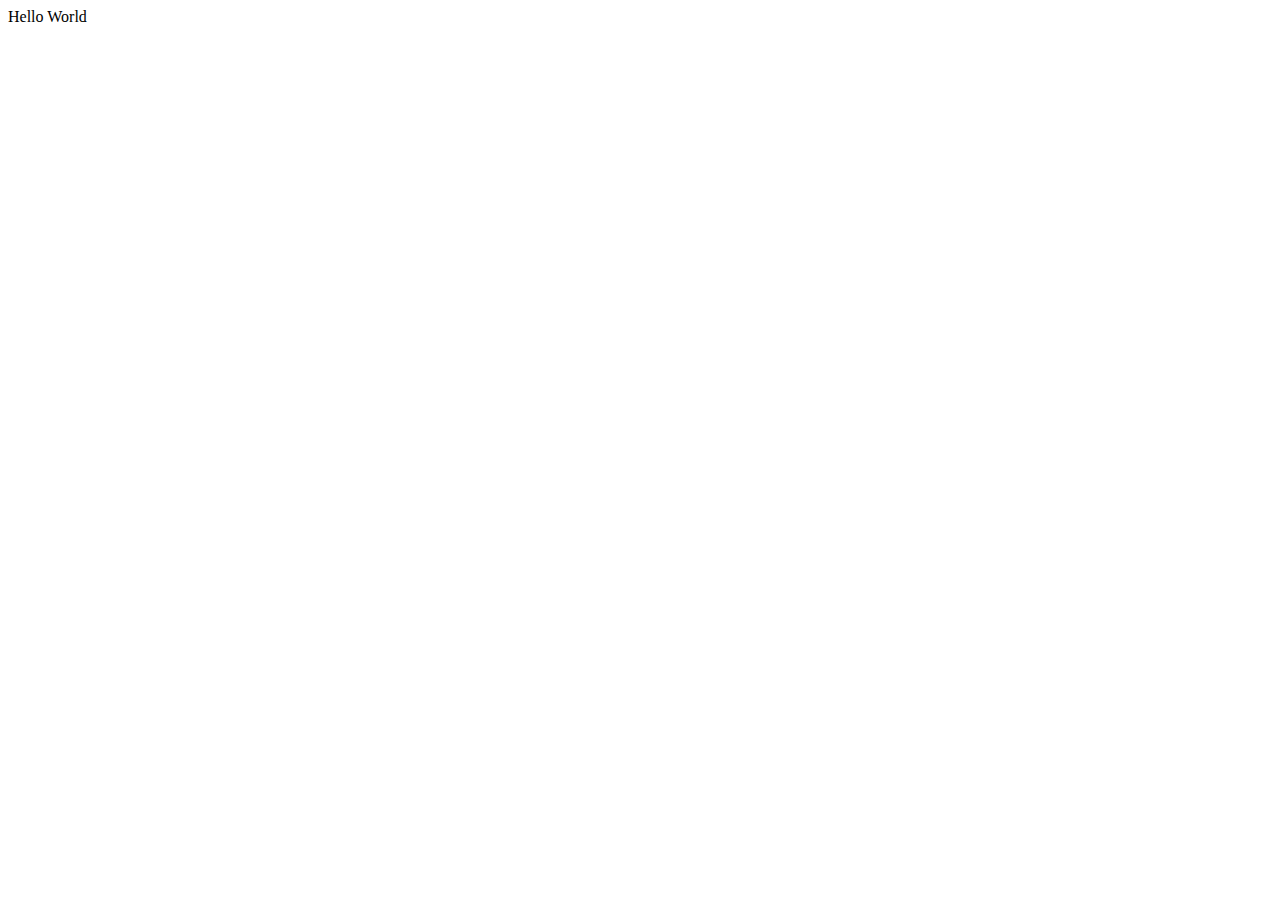
==== index.html @ c762f5f6 "hello world" ====
<!DOCTYPE html>
<html lang="en">
<head>
    <meta charset="UTF-8">
    <meta http-equiv="X-UA-Compatible" content="IE=edge">
    <meta name="viewport" content="width=device-width, initial-scale=1.0">
    <title>Fuen Cui</title>
</head>
<body>
    <div>Hello World</div>
</body>
</html>
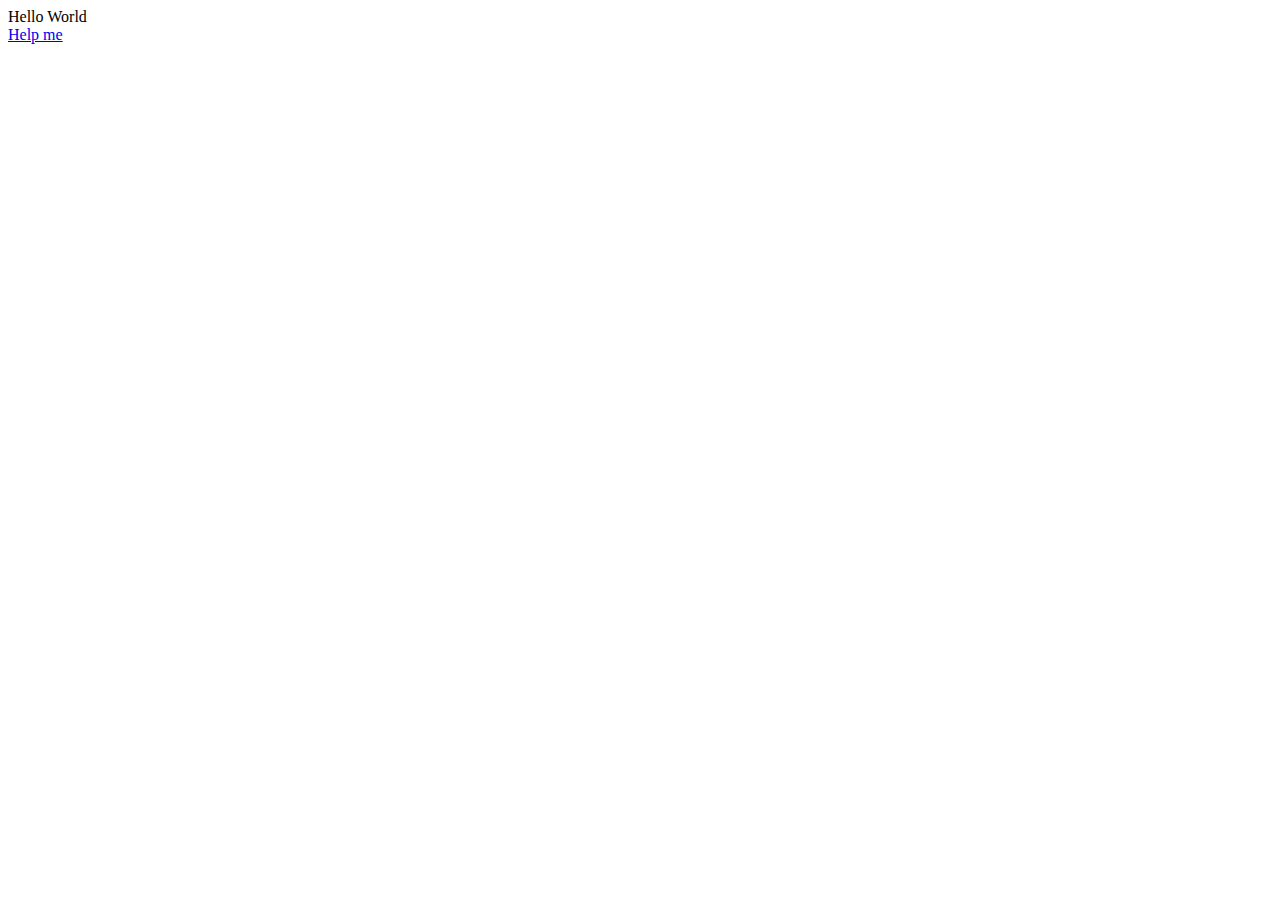
==== commit b14a4954: "link to help me" ====
--- a/index.html
+++ b/index.html
@@ -8,5 +8,6 @@
 </head>
 <body>
     <div>Hello World</div>
+    <a href="/help/index.html">Help me</a>
 </body>
 </html>
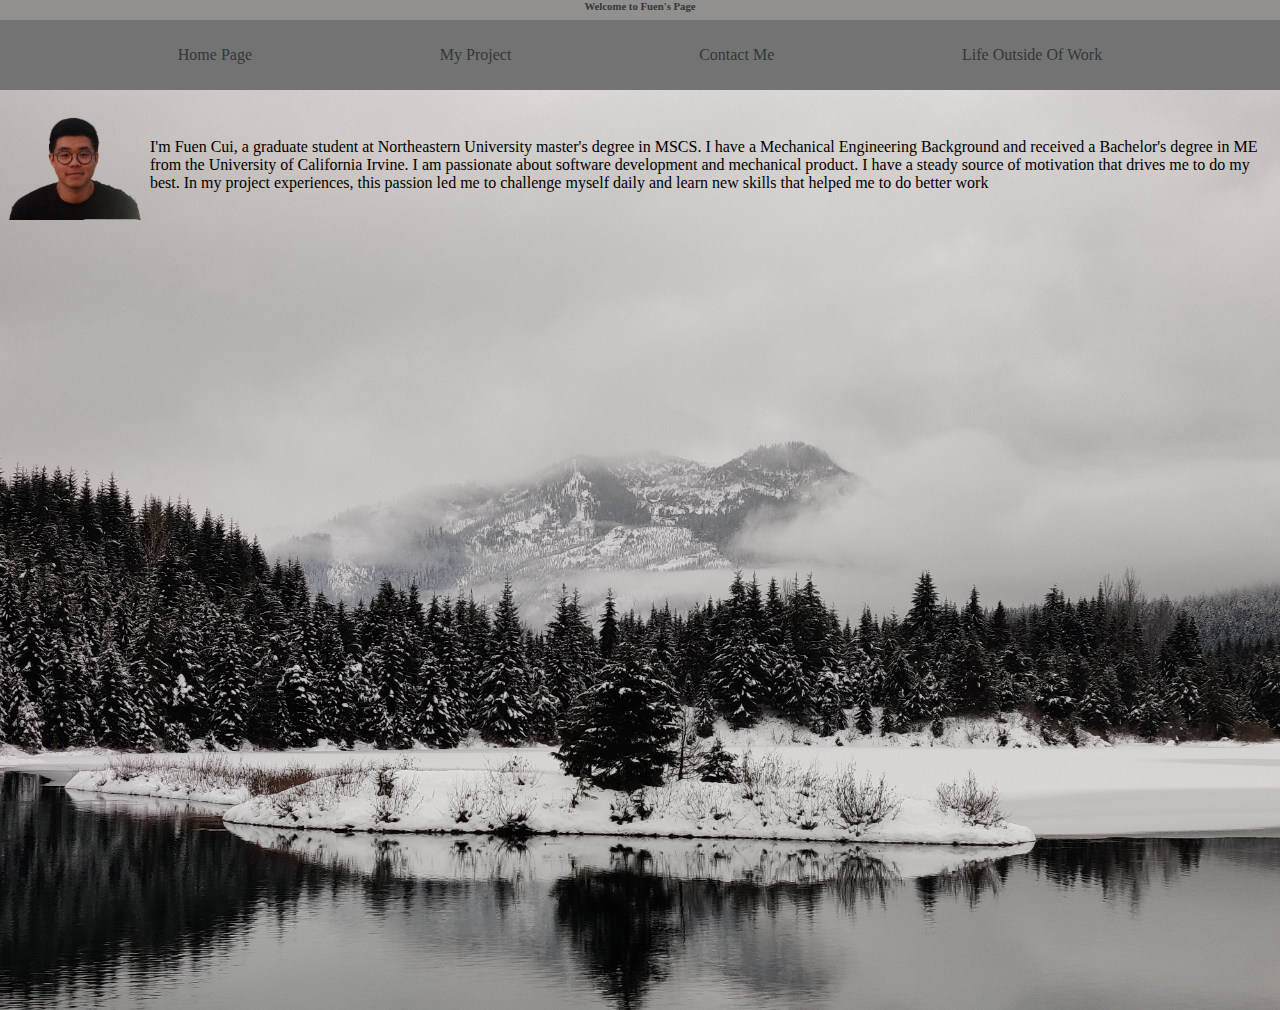
==== commit 696c0db4: "implement home page" ====
--- a/index.html
+++ b/index.html
@@ -4,10 +4,37 @@
     <meta charset="UTF-8">
     <meta http-equiv="X-UA-Compatible" content="IE=edge">
     <meta name="viewport" content="width=device-width, initial-scale=1.0">
-    <title>Fuen Cui</title>
+    <link href="/common/index_css.css" rel="stylesheet" type="text/css"/>
+    <title>Fuen's Page</title>
 </head>
 <body>
-    <div>Hello World</div>
-    <a href="/help/index.html">Help me</a>
+    <div class="HeaderBlockBar">
+        <h6>Welcome to Fuen's Page</h6>
+    </div>
+    <div class="NavBar">
+        <div><a href="/index.html">Home Page</a></div>
+        <div><a href="/index.html">My Project</a></div>
+        <div><a href="/index.html">Contact Me</a></div>
+        <div><a href="/index.html">Life Outside Of Work</a></div>
+    </div>
+    <div class="grid-container">
+        <div class="headBox">
+            <img src="/image/fuen.png">
+            <span>I'm Fuen Cui, a graduate student at Northeastern University master's degree in MSCS.
+            I have a Mechanical Engineering Background and received a Bachelor's degree
+            in ME from the University of California Irvine.
+            I am passionate about software development and mechanical product.
+            I have a steady source of motivation that drives me to do my best.
+            In my project experiences, this passion led me to challenge myself daily
+            and learn new skills that helped me to do better work</span>
+        </div>
+        <div></div>
+        <div></div>
+        <div></div>
+        <div></div>
+        <div></div>
+        <div></div>
+        <div></div>
+    </div>
 </body>
 </html>
--- a/common/index_css.css
+++ b/common/index_css.css
@@ -0,0 +1,114 @@
+*{
+    margin: 0px;
+}
+
+a:visited, a:link, a:active{
+    text-decoration: none; 
+    color: rgb(50, 56, 54)
+}
+
+.HeaderBlockBar{
+    width: 100%;
+    height: 20px;
+    background-color: rgb(146, 143, 143);
+    position: sticky;
+    top: 0px;
+    z-index: 999;
+}
+
+.HeaderBlockBar h6{
+    display: flex;
+    justify-content: space-evenly;
+    color: rgb(50, 56, 54);
+}
+
+.NavBar{
+    display: flex;
+    justify-content: space-evenly;
+    align-items: center;
+    flex-direction: row;
+    flex-wrap: nowrap;
+    width: 100%;
+    height: 70px;
+    position: sticky;
+    background-color: rgb(115, 115, 115);
+    top: 20px;
+    z-index: 999;
+}
+
+.NavBar > div{
+    display: flex;
+    justify-content: space-evenly;
+    align-items: center;
+    margin: 10px;
+    transition: 2.5s;
+}
+
+.NavBar > div::before{
+    transform: scaleX(0);
+    transform-origin: bottom left;
+    content: "";
+    display: block;
+    position: absolute;
+    top: 0;
+    right: 0;
+    left: 0;
+    bottom: 0;
+    inset: 0 0 0 0;
+    background: rgb(156, 156, 156);
+    z-index: -1;
+    transition: transform 0.8s ease;
+}
+
+.NavBar > div:hover::before{
+    transform: scaleX(1);
+    transform-origin: bottom left;
+}
+
+.NavBar > div:hover{
+    padding: 5px;
+    transform: scale(1.2, 1.2);
+    background-color: rgb(156, 156, 156);
+    filter: brightness(120%);
+    transition: all 1.7s linear;
+}
+
+.NavBar a{
+    object-fit: contain;
+}
+
+.grid-container{
+    display: grid;
+    grid-template-columns: 1fr;
+    grid-template-rows: 1fr;
+    grid-gap: 10px;
+    z-index: 99;
+    background-image:url("/image/image2.jpeg");
+    background-size: cover;
+    background-repeat: no-repeat;
+    width: 100%;
+    height: auto;
+}
+
+.grid-container > div{
+    display: flex;
+    height: auto;
+    justify-content: space-evenly;
+    align-items: center;
+}
+
+.headBox span{
+    width: auto;
+    height: auto;
+    justify-content: center;
+    align-items: center; 
+}
+
+.grid-container > div:not(:first-child){
+    display: flex;
+    height: 100px;
+    justify-content: space-evenly;
+    align-items: center;
+}
+
+
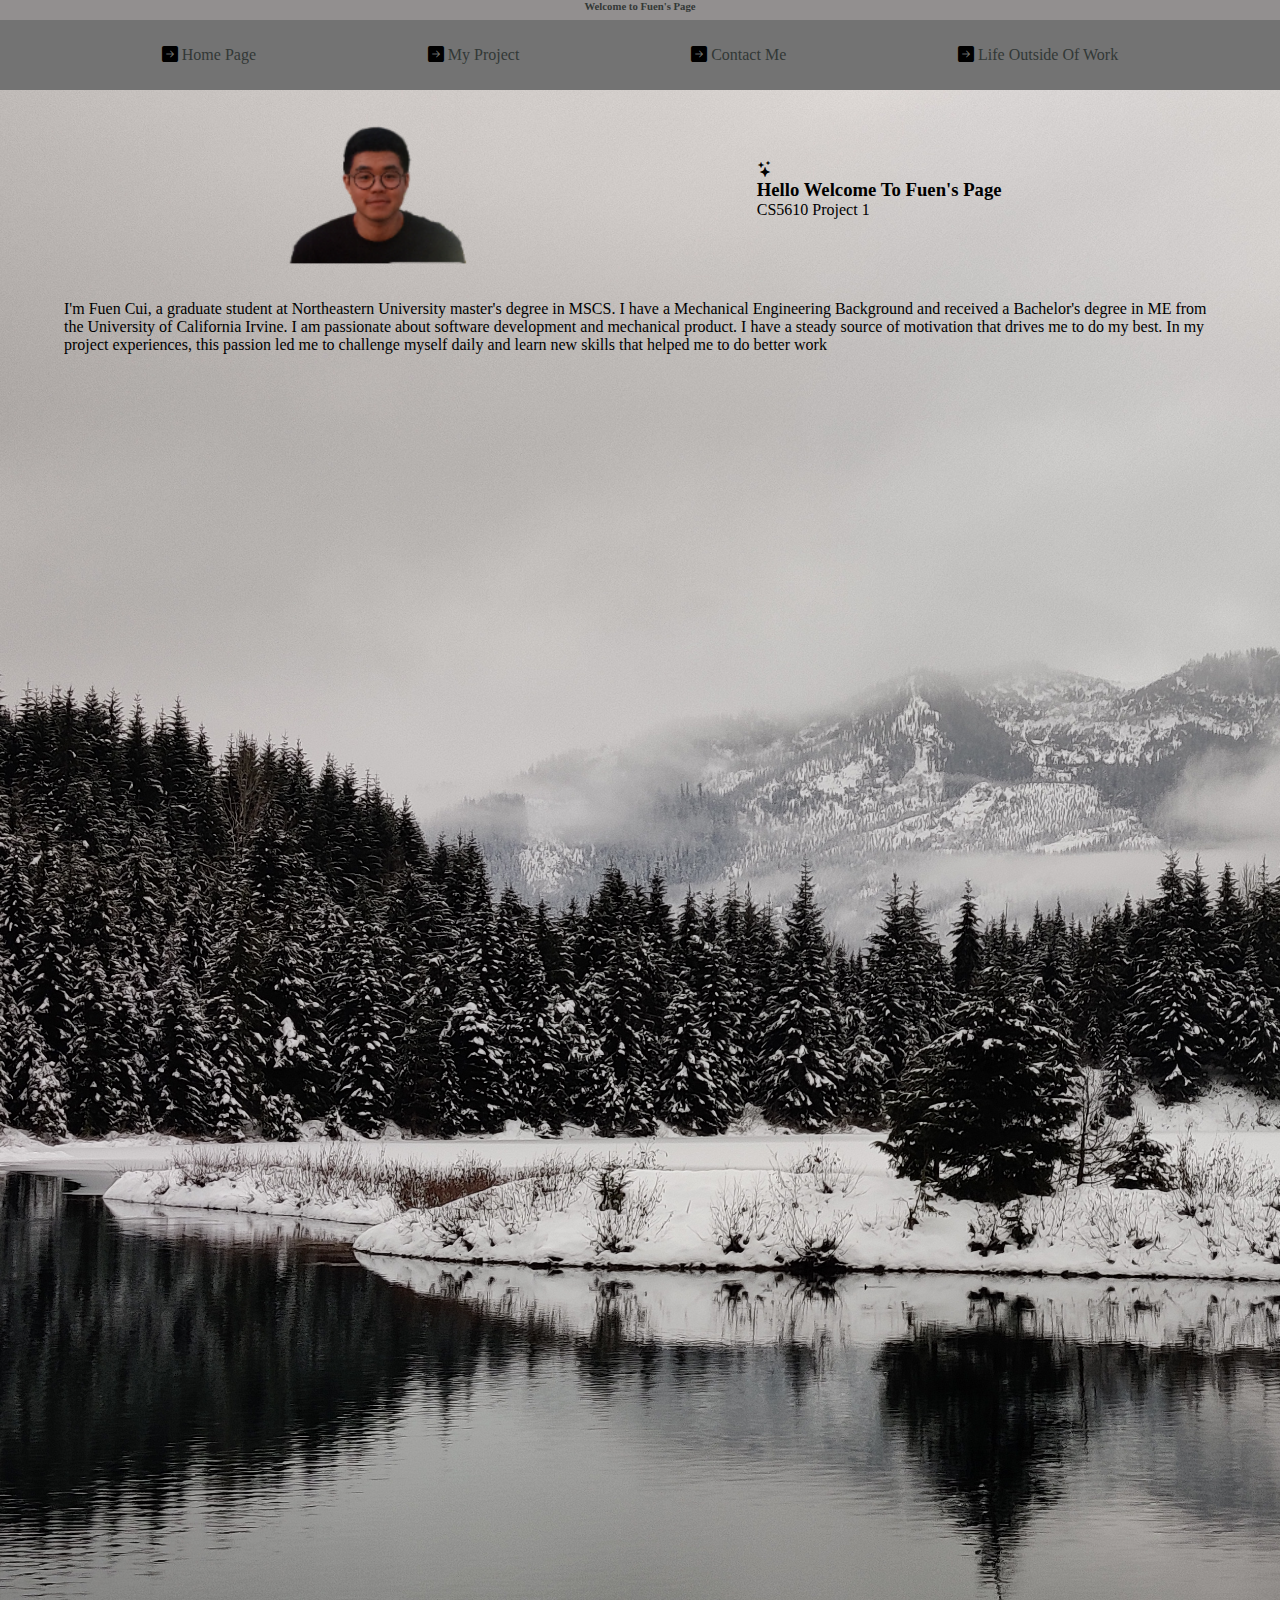
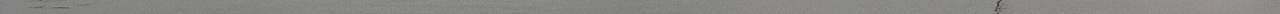
==== commit 7bd11453: "fixed bug of home page" ====
--- a/index.html
+++ b/index.html
@@ -4,6 +4,7 @@
     <meta charset="UTF-8">
     <meta http-equiv="X-UA-Compatible" content="IE=edge">
     <meta name="viewport" content="width=device-width, initial-scale=1.0">
+    <link rel="stylesheet" href="https://cdn.jsdelivr.net/npm/bootstrap-icons@1.8.1/font/bootstrap-icons.css">
     <link href="/common/index_css.css" rel="stylesheet" type="text/css"/>
     <title>Fuen's Page</title>
 </head>
@@ -12,23 +13,29 @@
         <h6>Welcome to Fuen's Page</h6>
     </div>
     <div class="NavBar">
-        <div><a href="/index.html">Home Page</a></div>
-        <div><a href="/index.html">My Project</a></div>
-        <div><a href="/index.html">Contact Me</a></div>
-        <div><a href="/index.html">Life Outside Of Work</a></div>
+        <div><i class="bi bi-arrow-right-square-fill"></i><a href="/index.html">Home Page</a></div>
+        <div><i class="bi bi-arrow-right-square-fill"></i><a href="/index.html">My Project</a></div>
+        <div><i class="bi bi-arrow-right-square-fill"></i><a href="/index.html">Contact Me</a></div>
+        <div><i class="bi bi-arrow-right-square-fill"></i><a href="/index.html">Life Outside Of Work</a></div>
     </div>
     <div class="grid-container">
         <div class="headBox">
-            <img src="/image/fuen.png">
+            <div><img src="/image/fuen.png" id="fuenImage"></div>
+            <div>
+                <i class="bi bi-stars" id="text-fill"></i>
+                <h3>Hello Welcome To Fuen's Page</h3>
+                <span>CS5610 Project 1</span>
+            </div>
+        </div>
+        <div class="introduction">
             <span>I'm Fuen Cui, a graduate student at Northeastern University master's degree in MSCS.
-            I have a Mechanical Engineering Background and received a Bachelor's degree
-            in ME from the University of California Irvine.
-            I am passionate about software development and mechanical product.
-            I have a steady source of motivation that drives me to do my best.
-            In my project experiences, this passion led me to challenge myself daily
-            and learn new skills that helped me to do better work</span>
+                I have a Mechanical Engineering Background and received a Bachelor's degree
+                in ME from the University of California Irvine.
+                I am passionate about software development and mechanical product.
+                I have a steady source of motivation that drives me to do my best.
+                In my project experiences, this passion led me to challenge myself daily
+                and learn new skills that helped me to do better work</span>
         </div>
-        <div></div>
         <div></div>
         <div></div>
         <div></div>
--- a/common/index_css.css
+++ b/common/index_css.css
@@ -19,6 +19,7 @@
 .HeaderBlockBar h6{
     display: flex;
     justify-content: space-evenly;
+    align-items: center;
     color: rgb(50, 56, 54);
 }
 
@@ -35,13 +36,16 @@
     top: 20px;
     z-index: 999;
 }
+.NavBar > div > a::before{
+    content: "\00A0";
+}
 
 .NavBar > div{
     display: flex;
     justify-content: space-evenly;
     align-items: center;
     margin: 10px;
-    transition: 2.5s;
+    transition: 2.0s;
 }
 
 .NavBar > div::before{
@@ -70,7 +74,7 @@
     transform: scale(1.2, 1.2);
     background-color: rgb(156, 156, 156);
     filter: brightness(120%);
-    transition: all 1.7s linear;
+    transition: all 1.0s linear;
 }
 
 .NavBar a{
@@ -85,7 +89,7 @@
     z-index: 99;
     background-image:url("/image/image2.jpeg");
     background-size: cover;
-    background-repeat: no-repeat;
+    background-repeat: repeat-y;
     width: 100%;
     height: auto;
 }
@@ -93,22 +97,27 @@
 .grid-container > div{
     display: flex;
     height: auto;
+    flex-direction: row;
+    flex-wrap: nowrap;
     justify-content: space-evenly;
     align-items: center;
 }
 
-.headBox span{
-    width: auto;
-    height: auto;
-    justify-content: center;
-    align-items: center; 
+#fuenImage{
+    height: 100%;
+    object-fit: contain;
 }
 
-.grid-container > div:not(:first-child){
-    display: flex;
-    height: 100px;
-    justify-content: space-evenly;
-    align-items: center;
+.grid-container div:first-of-type{
+    width: auto;
+    height: 200px;
 }
 
+.introduction{
+    padding-left: 5%;
+    padding-right: 5%;
+}
 
+.grid-container > div:not(:nth-of-type(1)):not(:nth-of-type(2)) {
+    height: 200px;
+}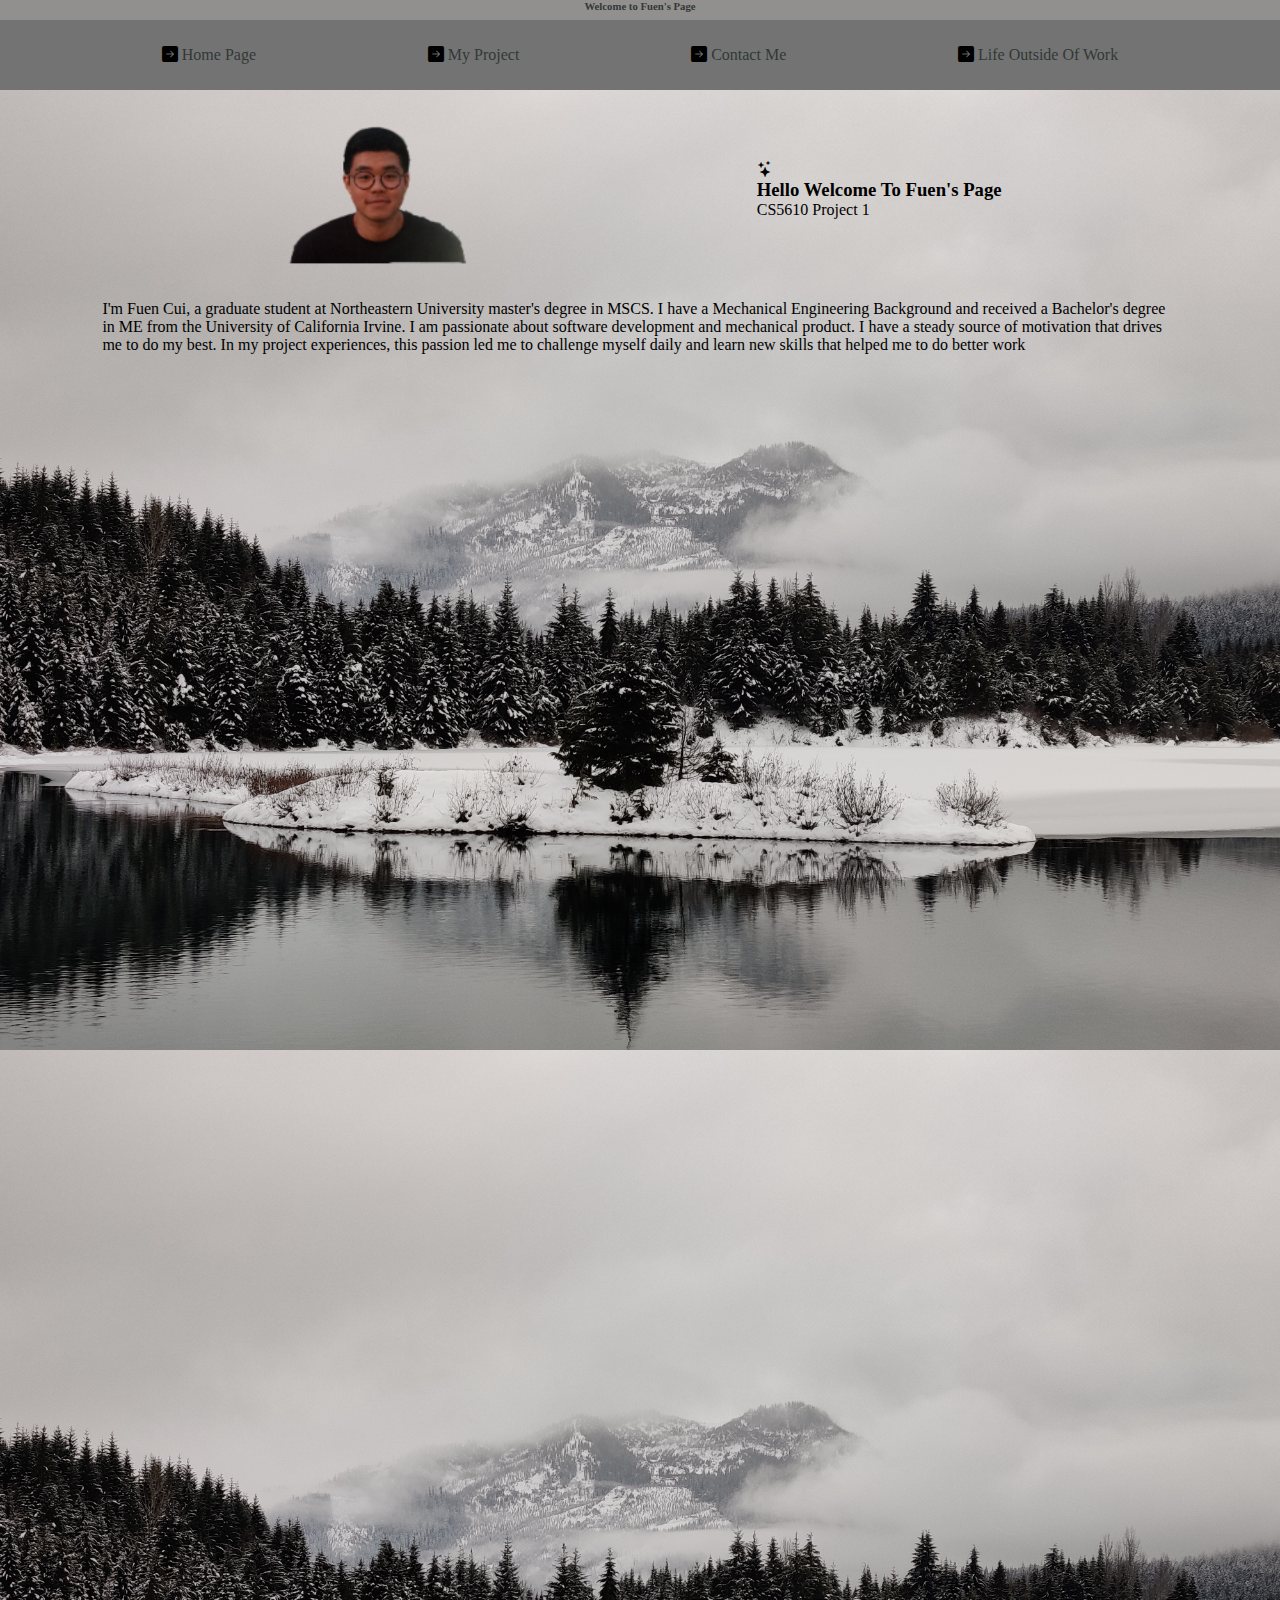
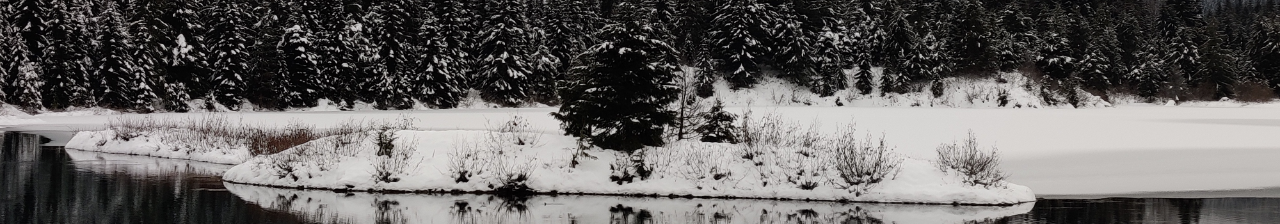
==== commit 2bf5d645: "fixed bug of home page" ====
--- a/index.html
+++ b/index.html
@@ -13,10 +13,10 @@
         <h6>Welcome to Fuen's Page</h6>
     </div>
     <div class="NavBar">
-        <div><i class="bi bi-arrow-right-square-fill"></i><a href="/index.html">Home Page</a></div>
-        <div><i class="bi bi-arrow-right-square-fill"></i><a href="/index.html">My Project</a></div>
-        <div><i class="bi bi-arrow-right-square-fill"></i><a href="/index.html">Contact Me</a></div>
-        <div><i class="bi bi-arrow-right-square-fill"></i><a href="/index.html">Life Outside Of Work</a></div>
+        <div><i class="bi bi-arrow-right-square-fill">&nbsp;</i><a href="/index.html">Home Page</a></div>
+        <div><i class="bi bi-arrow-right-square-fill">&nbsp;</i><a href="/index.html">My Project</a></div>
+        <div><i class="bi bi-arrow-right-square-fill">&nbsp;</i><a href="/index.html">Contact Me</a></div>
+        <div><i class="bi bi-arrow-right-square-fill">&nbsp;</i><a href="/index.html">Life Outside Of Work</a></div>
     </div>
     <div class="grid-container">
         <div class="headBox">
@@ -42,6 +42,8 @@
         <div></div>
         <div></div>
         <div></div>
+        <div></div>
+    
     </div>
 </body>
 </html>
--- a/common/index_css.css
+++ b/common/index_css.css
@@ -35,9 +35,6 @@
     background-color: rgb(115, 115, 115);
     top: 20px;
     z-index: 999;
-}
-.NavBar > div > a::before{
-    content: "\00A0";
 }
 
 .NavBar > div{
@@ -88,7 +85,7 @@
     grid-gap: 10px;
     z-index: 99;
     background-image:url("/image/image2.jpeg");
-    background-size: cover;
+    background-size: contain;
     background-repeat: repeat-y;
     width: 100%;
     height: auto;
@@ -114,8 +111,8 @@
 }
 
 .introduction{
-    padding-left: 5%;
-    padding-right: 5%;
+    margin-left: 8%;
+    margin-right: 8%;
 }
 
 .grid-container > div:not(:nth-of-type(1)):not(:nth-of-type(2)) {
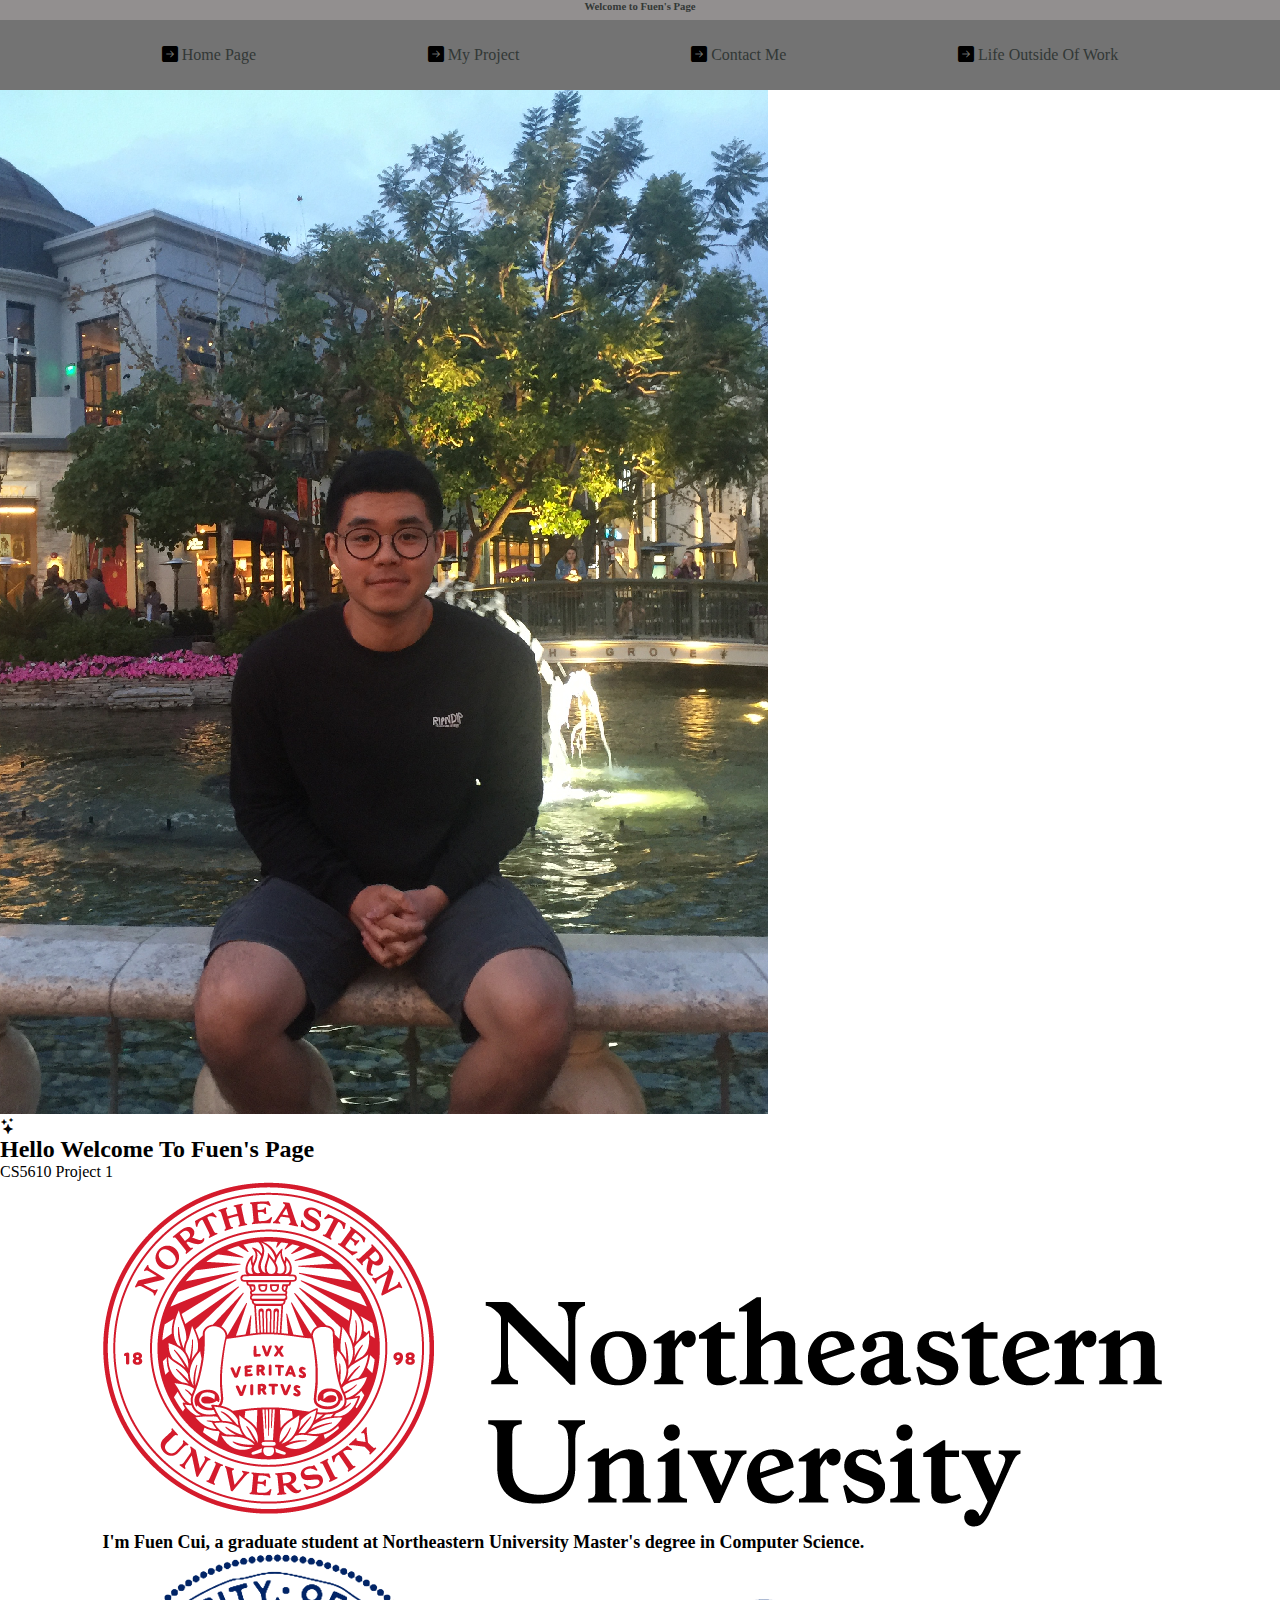
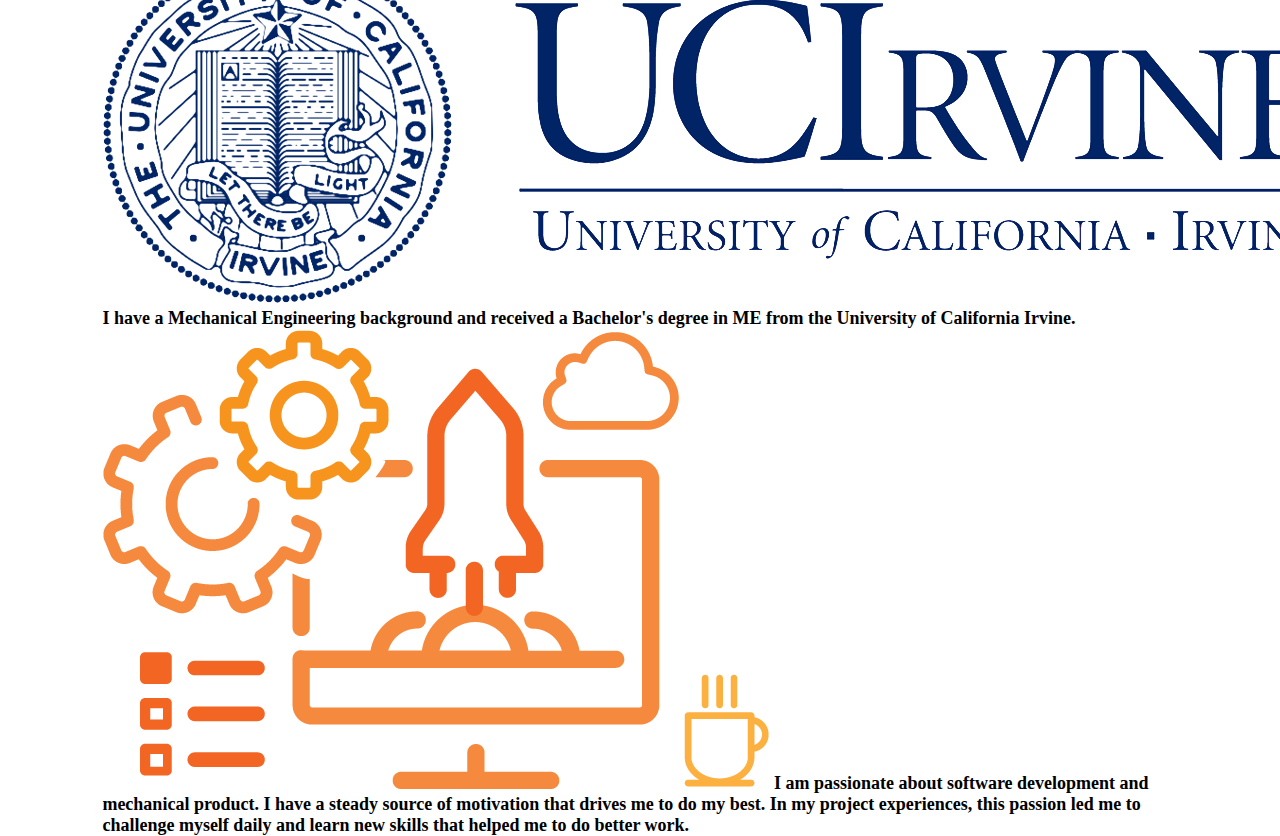
==== commit 1bc3bf93: "implement contact me page" ====
--- a/index.html
+++ b/index.html
@@ -14,36 +14,49 @@
     </div>
     <div class="NavBar">
         <div><i class="bi bi-arrow-right-square-fill">&nbsp;</i><a href="/index.html">Home Page</a></div>
-        <div><i class="bi bi-arrow-right-square-fill">&nbsp;</i><a href="/index.html">My Project</a></div>
-        <div><i class="bi bi-arrow-right-square-fill">&nbsp;</i><a href="/index.html">Contact Me</a></div>
-        <div><i class="bi bi-arrow-right-square-fill">&nbsp;</i><a href="/index.html">Life Outside Of Work</a></div>
+        <div><i class="bi bi-arrow-right-square-fill">&nbsp;</i><a href="/myProject/myProject.html">My Project</a></div>
+        <div><i class="bi bi-arrow-right-square-fill">&nbsp;</i><a href="/contactMe/contactMe.html">Contact Me</a></div>
+        <div><i class="bi bi-arrow-right-square-fill">&nbsp;</i><a href="/life/life.html">Life Outside Of Work</a></div>
     </div>
-    <div class="grid-container">
+    <div class="container">
         <div class="headBox">
-            <div><img src="/image/fuen.png" id="fuenImage"></div>
+            <div><img src="image/fuencui.png" id="cui"></div>
             <div>
                 <i class="bi bi-stars" id="text-fill"></i>
-                <h3>Hello Welcome To Fuen's Page</h3>
+                <h2>Hello Welcome To Fuen's Page</h2>
                 <span>CS5610 Project 1</span>
             </div>
         </div>
+       
         <div class="introduction">
-            <span>I'm Fuen Cui, a graduate student at Northeastern University master's degree in MSCS.
-                I have a Mechanical Engineering Background and received a Bachelor's degree
+            <div>
+                <span>
+                <img class="school" src="/image/neu.png">
+                I'm Fuen Cui, a graduate student at Northeastern University Master's degree in Computer Science.
+                </span>
+            </div>
+            <div>
+                <span>
+                <img class="school" src="/image/uci.png">
+                I have a Mechanical Engineering background and received a Bachelor's degree
                 in ME from the University of California Irvine.
+                </span>
+            </div>
+            <div>
+                <span>
+                <img class="gear" src="/image/gear.png">
                 I am passionate about software development and mechanical product.
                 I have a steady source of motivation that drives me to do my best.
                 In my project experiences, this passion led me to challenge myself daily
-                and learn new skills that helped me to do better work</span>
-        </div>
-        <div></div>
-        <div></div>
-        <div></div>
-        <div></div>
-        <div></div>
-        <div></div>
-        <div></div>
-    
+                and learn new skills that helped me to do better work.
+                </span>
+            </div>
+        </div>  
+        <div class="toBeContinued"></div>
+        <div class="toBeContinued"></div>
+        <div class="toBeContinued"></div>
+        <div class="toBeContinued"></div>
+        <div class="toBeContinued"></div>
     </div>
 </body>
 </html>
--- a/common/index_css.css
+++ b/common/index_css.css
@@ -84,9 +84,7 @@
     grid-template-rows: 1fr;
     grid-gap: 10px;
     z-index: 99;
-    background-image:url("/image/image2.jpeg");
-    background-size: contain;
-    background-repeat: repeat-y;
+    background-color: rgb(86, 86, 86);
     width: 100%;
     height: auto;
 }
@@ -113,8 +111,22 @@
 .introduction{
     margin-left: 8%;
     margin-right: 8%;
+    font-size: large;
+    font-weight: bolder;
+    color:black;
 }
 
 .grid-container > div:not(:nth-of-type(1)):not(:nth-of-type(2)) {
     height: 200px;
-}+}
+
+
+@media(max-width: 800px) {
+    .introduction{
+        margin-left: 8%;
+        margin-right: 8%;
+        font-size: large;
+        font-weight: bolder;
+        color: rgb(250, 234, 91);
+    }
+  }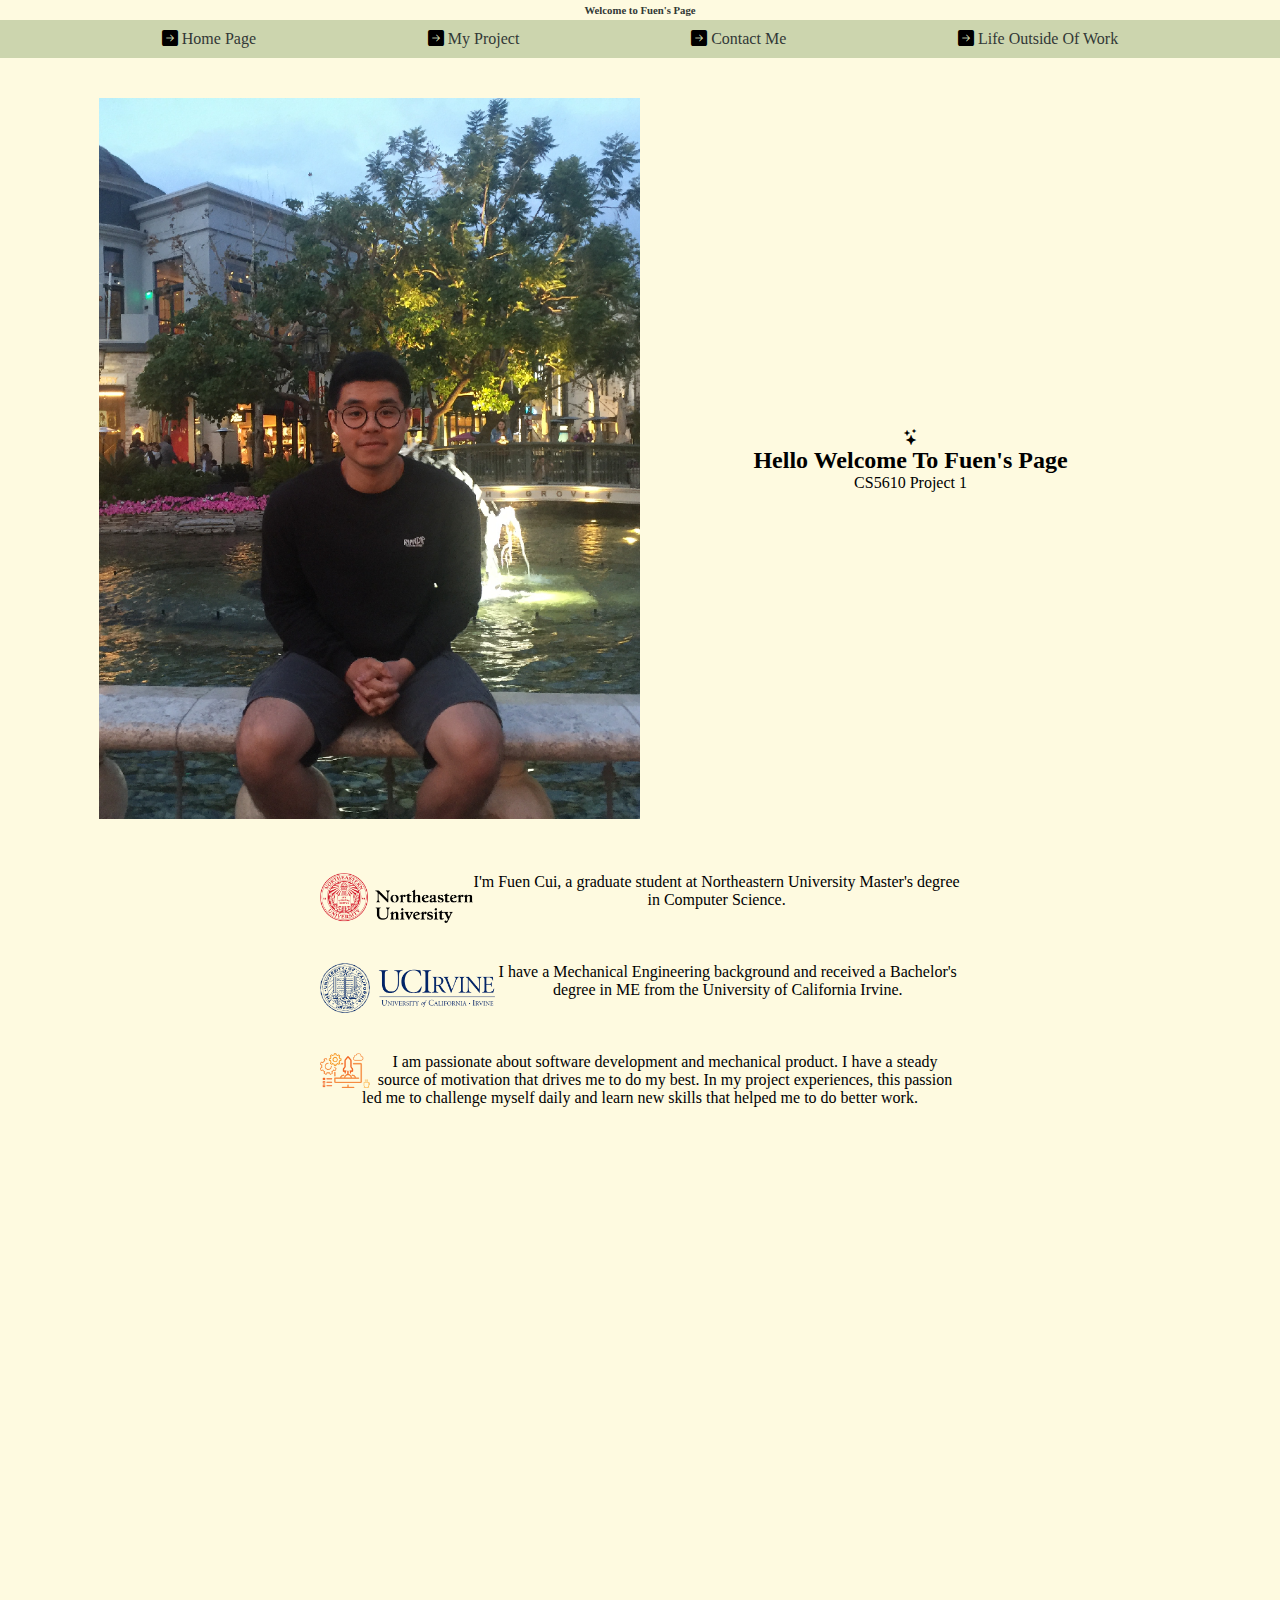
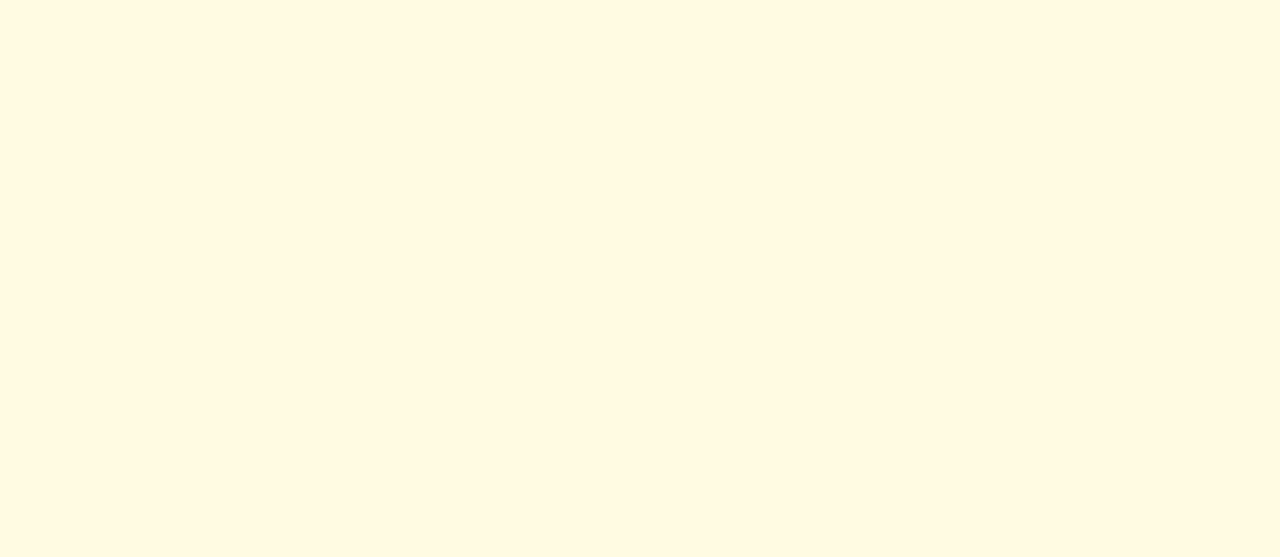
==== commit 4ac61524: "fix the life page" ====
--- a/index.html
+++ b/index.html
@@ -8,6 +8,7 @@
     <link href="/common/index_css.css" rel="stylesheet" type="text/css"/>
     <title>Fuen's Page</title>
 </head>
+
 <body>
     <div class="HeaderBlockBar">
         <h6>Welcome to Fuen's Page</h6>
@@ -18,9 +19,12 @@
         <div><i class="bi bi-arrow-right-square-fill">&nbsp;</i><a href="/contactMe/contactMe.html">Contact Me</a></div>
         <div><i class="bi bi-arrow-right-square-fill">&nbsp;</i><a href="/life/life.html">Life Outside Of Work</a></div>
     </div>
+    
     <div class="container">
         <div class="headBox">
-            <div><img src="image/fuencui.png" id="cui"></div>
+            <div>
+                <img src="image/fuencui.png" id="fuenImage">
+            </div>
             <div>
                 <i class="bi bi-stars" id="text-fill"></i>
                 <h2>Hello Welcome To Fuen's Page</h2>
@@ -31,25 +35,25 @@
         <div class="introduction">
             <div>
                 <span>
-                <img class="school" src="/image/neu.png">
+                <img class="schoolImage" src="/image/neu.png">
                 I'm Fuen Cui, a graduate student at Northeastern University Master's degree in Computer Science.
                 </span>
             </div>
             <div>
                 <span>
-                <img class="school" src="/image/uci.png">
+                <img class="schoolImage" src="/image/uci.png">
                 I have a Mechanical Engineering background and received a Bachelor's degree
                 in ME from the University of California Irvine.
                 </span>
             </div>
             <div>
-                <span>
-                <img class="gear" src="/image/gear.png">
+                <P>
+                <img class="gearImage" src="/image/gear.png">
                 I am passionate about software development and mechanical product.
                 I have a steady source of motivation that drives me to do my best.
                 In my project experiences, this passion led me to challenge myself daily
                 and learn new skills that helped me to do better work.
-                </span>
+                </P>
             </div>
         </div>  
         <div class="toBeContinued"></div>
--- a/common/index_css.css
+++ b/common/index_css.css
@@ -1,5 +1,6 @@
 *{
     margin: 0px;
+    padding: 0px;
 }
 
 a:visited, a:link, a:active{
@@ -10,16 +11,16 @@
 .HeaderBlockBar{
     width: 100%;
     height: 20px;
-    background-color: rgb(146, 143, 143);
+    background-color: #fefae0;
     position: sticky;
     top: 0px;
     z-index: 999;
+    display: flex;
+    justify-content: center;
+    align-items: center;
 }
 
 .HeaderBlockBar h6{
-    display: flex;
-    justify-content: space-evenly;
-    align-items: center;
     color: rgb(50, 56, 54);
 }
 
@@ -30,9 +31,9 @@
     flex-direction: row;
     flex-wrap: nowrap;
     width: 100%;
-    height: 70px;
+    height: auto;
     position: sticky;
-    background-color: rgb(115, 115, 115);
+    background-color: #ccd5ae;
     top: 20px;
     z-index: 999;
 }
@@ -43,6 +44,7 @@
     align-items: center;
     margin: 10px;
     transition: 2.0s;
+    background-color: #ccd5ae;
 }
 
 .NavBar > div::before{
@@ -56,8 +58,8 @@
     left: 0;
     bottom: 0;
     inset: 0 0 0 0;
-    background: rgb(156, 156, 156);
-    z-index: -1;
+    background-color: #faedcd;
+    z-index: -1 ;
     transition: transform 0.8s ease;
 }
 
@@ -69,8 +71,8 @@
 .NavBar > div:hover{
     padding: 5px;
     transform: scale(1.2, 1.2);
-    background-color: rgb(156, 156, 156);
-    filter: brightness(120%);
+    background-color: #faedcd;
+    filter: brightness(110%);
     transition: all 1.0s linear;
 }
 
@@ -78,55 +80,86 @@
     object-fit: contain;
 }
 
-.grid-container{
-    display: grid;
-    grid-template-columns: 1fr;
-    grid-template-rows: 1fr;
-    grid-gap: 10px;
-    z-index: 99;
-    background-color: rgb(86, 86, 86);
-    width: 100%;
-    height: auto;
+.container{
+    display: flex;
+    flex-direction: column;
+    flex-wrap: nowrap;
+    justify-content: space-evenly;
+    align-items: center;
+    gap: 10px;
+    background-color: #fefae0;
 }
 
-.grid-container > div{
+.headBox{
+    position: relative;
     display: flex;
-    height: auto;
     flex-direction: row;
     flex-wrap: nowrap;
     justify-content: space-evenly;
     align-items: center;
 }
 
+.headBox > div{
+    position: relative;
+    width: 50%;
+    object-fit: contain;
+    text-align: center;
+    margin-top: 40px;
+
+}
+
 #fuenImage{
-    height: 100%;
+    width: 100%;
     object-fit: contain;
 }
 
-.grid-container div:first-of-type{
+.introduction{
+    display: flex;
+    flex-direction: column;
+    flex-wrap: nowrap;
+    justify-content: center;
+    align-items: center;
+    gap: 40px;
+    margin-top: 40px;
+}
+
+.introduction > div{
+    width: 50%;
+    height: auto;
+    text-align: center;
+}
+
+.schoolImage{
+    height: 50px;
     width: auto;
+    float: left;
+}
+
+.gearImage{
+    height: auto;
+    width: 50px;
+    float: left;
+}
+
+.toBeContinued{
     height: 200px;
 }
 
-.introduction{
-    margin-left: 8%;
-    margin-right: 8%;
-    font-size: large;
-    font-weight: bolder;
-    color:black;
-}
-
-.grid-container > div:not(:nth-of-type(1)):not(:nth-of-type(2)) {
-    height: 200px;
-}
-
-
 @media(max-width: 800px) {
-    .introduction{
-        margin-left: 8%;
-        margin-right: 8%;
+    .introduction > div{
+        width: 80%;
+        height: auto;
+        padding: 7%;
         font-size: large;
         font-weight: bolder;
-        color: rgb(250, 234, 91);
+    }
+
+    .NavBar{
+        height: auto;
+    }
+
+    .i{
+        align-items: center;
+        justify-content: center;
     }
   }